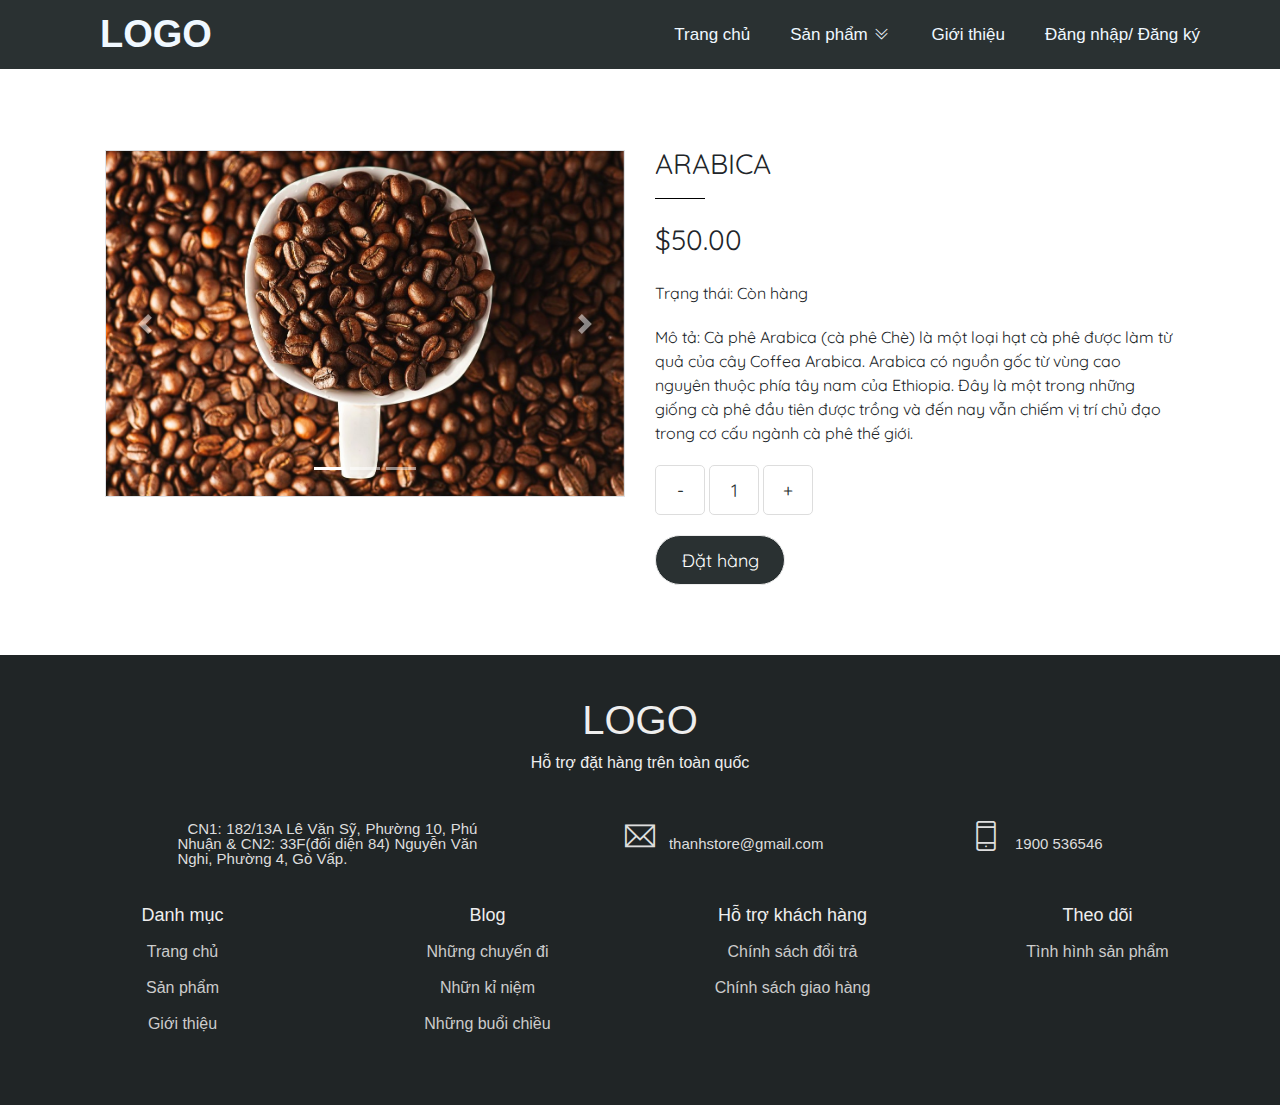
==== Items/arabica.html @ a761c475 "upload source code" ====
<!DOCTYPE html>
<html lang="en">
<head>
    <meta charset="UTF-8">
    <meta http-equiv="X-UA-Compatible" content="IE=edge">
    <meta name="viewport" content="width=device-width, initial-scale=1.0">
    <title>Document</title>
    <!-- Icon -->
    <link rel="stylesheet" href="../themify-icons/themify-icons.css">
    <link rel="stylesheet" href="https://unicons.iconscout.com/release/v4.0.0/css/line.css">
    <!-- Boostrap -->
    <link rel="stylesheet" href="https://stackpath.bootstrapcdn.com/bootstrap/4.1.1/css/bootstrap.min.css">
    <!-- Link css -->
    <link rel="stylesheet" href="../style_index.css">
    <link rel="stylesheet" href="./arcabica.css">

    <!-- Font -->
    <link rel="preconnect" href="https://fonts.googleapis.com">
    <link rel="preconnect" href="https://fonts.gstatic.com" crossorigin>
    <link href="https://fonts.googleapis.com/css2?family=Quicksand&display=swap" rel="stylesheet">

</head>
<body>
    <div id="header">
        <div class="inner-header">
            <div class="logo">
                LOGO
            </div>
            <div class="main-menu">
                <ul>
                    <li><a class="main-a" href="../index.html">Trang chủ</a></li>
                    <li>
                        <a class="main-a" href="../sanpham.html">
                            Sản phẩm
                            <i class="ti-icon ti-angle-double-down"></i>
                        </a>
                        <ul class="sub-menu">
                            <li>    
                                <ul class="subsub-menu">
                                    <li><a href="">Hạt cà phê</a></li>
                                    <li><a href="">Arabica</a></li>
                                    <li><a href="">Robusta</a></li>
                                    <li><a href="">Moka</a></li>
                                </ul>
                            </li>
                            <li>    
                                <ul class="subsub-menu">
                                    <li><a href="">Cà phê</a></li>
                                    <li><a href="">Espresso</a></li>
                                    <li><a href="">Cappuccino</a></li>
                                    <li><a href="">Macchiato</a></li>
                                </ul>
                            </li>
                            <li>    
                                <ul class="subsub-menu">
                                    <li><a href="">Trà</a></li>
                                    <li><a href="">Trà hoa hồng</a></li>
                                    <li><a href="">Trà phổ nhĩ</a></li>
                                    <li><a href="">Trà bá tước</a></li>
                                </ul>
                            </li>
                            <li><a href="">Gói</a></li>
                        </ul>
                    </li>
                    <li><a class="main-a" href="">Giới thiệu</a></li>
                    <li><a class="main-a" href="">Đăng nhập/ Đăng ký</a></li>
                </ul>
            </div>
        </div>
    </div>
    
    <div id="just-item">
        <div class="col col-50 photo-item">
            <div id="myCarousel" class="carousel slide border" data-ride="carousel">
                
                <ol class="carousel-indicators">
                   <li data-target="#myCarousel" data-slide-to="0" class="active"></li>
                   <li data-target="#myCarousel" data-slide-to="1"></li>
                   <li data-target="#myCarousel" data-slide-to="2"></li>
                </ol>
                <div class="carousel-inner">
                    <div class="carousel-item">
                       <img class="d-block w-100" src="../img-sp/arabica-3.jpg" alt="Lion">
                    </div>
                   <div class="carousel-item active">
                      <img class="d-block w-100" src="../img-sp/arabica-1.jpg" alt="Leopard">
                   </div>
                   <div class="carousel-item">
                      <img class="d-block w-100" src="../img-sp/arabica-2.jpg" alt="Cat">
                   </div>
                </div>

                <a class="carousel-control-prev" href="#myCarousel" role="button" data-slide="prev">
                  <span class="carousel-control-prev-icon" aria-hidden="true"></span>
                  <span class="sr-only">Previous</span>
                </a>
                <a class="carousel-control-next" href="#myCarousel" role="button" data-slide="next">
                  <span class="carousel-control-next-icon" aria-hidden="true"></span>
                  <span class="sr-only">Next</span>
                </a>
            </div>
        </div>
        <div class="col col-50 content-item">
            <div class="name-item">ARABICA</div>
            <div class="price-item">$50.00</div>
            <div class="status">Trạng thái: Còn hàng</div>
            <div class="description">Mô tả: Cà phê Arabica (cà phê Chè) là một loại hạt cà phê được làm từ quả của cây Coffea Arabica. Arabica có nguồn gốc từ vùng cao nguyên thuộc phía tây nam của Ethiopia. Đây là một trong những giống cà phê đầu tiên được trồng và đến nay vẫn chiếm vị trí chủ đạo trong cơ cấu ngành cà phê thế giới.</div>
            <div class="choose-item">
                <div class="quantily-item">
                    <input type="button" value="-" class="quantily">
                    <input type="text" value="1" class="num">
                    <input type="button" value="+" class="quantily">
                </div>
                <input type="button" value="Đặt hàng" class="order">
            </div>
        </div>
        <div class="clear"></div>
    </div>


    <div id="footer">
        <div class="logo2">LOGO</div>
        <div class="note-1">Hỗ trợ đặt hàng trên toàn quốc</div>
        <div class="informations">
            <div class="infor">
                <i class="ti-icon-infor uil uil-house-user"></i>
                CN1: 182/13A Lê Văn Sỹ, Phường 10, Phú Nhuận & CN2: 33F(đối diện 84) Nguyễn Văn Nghi, Phường 4, Gò Vấp.
            </div>
            <div class="infor">
                <i class="ti-icon-infor ti-email"></i>
                thanhstore@gmail.com
            </div>
            <div class="infor">
                <i class="ti-icon-infor ti-mobile"></i>
                1900 536546
            </div>
        </div>
        <div class="footer-menu">
            <div class="row-footer">
                <div class="col col-25 name-footer-menu">Danh mục</div>
                <div class="col col-25 name-footer-menu">Blog</div>
                <div class="col col-25 name-footer-menu">Hỗ trợ khách hàng</div>
                <div class="col col-25 name-footer-menu">Theo dõi</div>
            </div>
            <div class="row-footer">
                <div class="col col-25 thingof">
                    <p>Trang chủ</p>
                    <p>Sản phẩm</p>
                    <p>Giới thiệu</p>
                </div>
                <div class="col col-25 thingof">
                    <p>Những chuyến đi</p>
                    <p>Nhữn kỉ niệm</p>
                    <p>Những buổi chiều</p>
                </div>
                <div class="col col-25 thingof">
                    <p>Chính sách đổi trả</p>
                    <p>Chính sách giao hàng</p>
                </div>
                <div class="col col-25 thingof">
                    <p>Tình hình sản phẩm</p>
                </div>
            </div>
        </div>
    </div>

    <script src="https://code.jquery.com/jquery-3.3.1.slim.min.js"></script>
    <script src="https://cdnjs.cloudflare.com/ajax/libs/popper.js/1.14.3/umd/popper.min.js"></script>
    <script src="https://stackpath.bootstrapcdn.com/bootstrap/4.1.1/js/bootstrap.min.js"></script>

    <script src="./item.js"></script>
</body>
</html>
---- themify-icons/themify-icons.css ----
@font-face {
	font-family: 'themify';
	src:url('fonts/themify.eot?-fvbane');
	src:url('fonts/themify.eot?#iefix-fvbane') format('embedded-opentype'),
		url('fonts/themify.woff?-fvbane') format('woff'),
		url('fonts/themify.ttf?-fvbane') format('truetype'),
		url('fonts/themify.svg?-fvbane#themify') format('svg');
	font-weight: normal;
	font-style: normal;
}

[class^="ti-"], [class*=" ti-"] {
	font-family: 'themify';
	speak: none;
	font-style: normal;
	font-weight: normal;
	font-variant: normal;
	text-transform: none;
	line-height: 1;

	/* Better Font Rendering =========== */
	-webkit-font-smoothing: antialiased;
	-moz-osx-font-smoothing: grayscale;
}

.ti-wand:before {
	content: "\e600";
}
.ti-volume:before {
	content: "\e601";
}
.ti-user:before {
	content: "\e602";
}
.ti-unlock:before {
	content: "\e603";
}
.ti-unlink:before {
	content: "\e604";
}
.ti-trash:before {
	content: "\e605";
}
.ti-thought:before {
	content: "\e606";
}
.ti-target:before {
	content: "\e607";
}
.ti-tag:before {
	content: "\e608";
}
.ti-tablet:before {
	content: "\e609";
}
.ti-star:before {
	content: "\e60a";
}
.ti-spray:before {
	content: "\e60b";
}
.ti-signal:before {
	content: "\e60c";
}
.ti-shopping-cart:before {
	content: "\e60d";
}
.ti-shopping-cart-full:before {
	content: "\e60e";
}
.ti-settings:before {
	content: "\e60f";
}
.ti-search:before {
	content: "\e610";
}
.ti-zoom-in:before {
	content: "\e611";
}
.ti-zoom-out:before {
	content: "\e612";
}
.ti-cut:before {
	content: "\e613";
}
.ti-ruler:before {
	content: "\e614";
}
.ti-ruler-pencil:before {
	content: "\e615";
}
.ti-ruler-alt:before {
	content: "\e616";
}
.ti-bookmark:before {
	content: "\e617";
}
.ti-bookmark-alt:before {
	content: "\e618";
}
.ti-reload:before {
	content: "\e619";
}
.ti-plus:before {
	content: "\e61a";
}
.ti-pin:before {
	content: "\e61b";
}
.ti-pencil:before {
	content: "\e61c";
}
.ti-pencil-alt:before {
	content: "\e61d";
}
.ti-paint-roller:before {
	content: "\e61e";
}
.ti-paint-bucket:before {
	content: "\e61f";
}
.ti-na:before {
	content: "\e620";
}
.ti-mobile:before {
	content: "\e621";
}
.ti-minus:before {
	content: "\e622";
}
.ti-medall:before {
	content: "\e623";
}
.ti-medall-alt:before {
	content: "\e624";
}
.ti-marker:before {
	content: "\e625";
}
.ti-marker-alt:before {
	content: "\e626";
}
.ti-arrow-up:before {
	content: "\e627";
}
.ti-arrow-right:before {
	content: "\e628";
}
.ti-arrow-left:before {
	content: "\e629";
}
.ti-arrow-down:before {
	content: "\e62a";
}
.ti-lock:before {
	content: "\e62b";
}
.ti-location-arrow:before {
	content: "\e62c";
}
.ti-link:before {
	content: "\e62d";
}
.ti-layout:before {
	content: "\e62e";
}
.ti-layers:before {
	content: "\e62f";
}
.ti-layers-alt:before {
	content: "\e630";
}
.ti-key:before {
	content: "\e631";
}
.ti-import:before {
	content: "\e632";
}
.ti-image:before {
	content: "\e633";
}
.ti-heart:before {
	content: "\e634";
}
.ti-heart-broken:before {
	content: "\e635";
}
.ti-hand-stop:before {
	content: "\e636";
}
.ti-hand-open:before {
	content: "\e637";
}
.ti-hand-drag:before {
	content: "\e638";
}
.ti-folder:before {
	content: "\e639";
}
.ti-flag:before {
	content: "\e63a";
}
.ti-flag-alt:before {
	content: "\e63b";
}
.ti-flag-alt-2:before {
	content: "\e63c";
}
.ti-eye:before {
	content: "\e63d";
}
.ti-export:before {
	content: "\e63e";
}
.ti-exchange-vertical:before {
	content: "\e63f";
}
.ti-desktop:before {
	content: "\e640";
}
.ti-cup:before {
	content: "\e641";
}
.ti-crown:before {
	content: "\e642";
}
.ti-comments:before {
	content: "\e643";
}
.ti-comment:before {
	content: "\e644";
}
.ti-comment-alt:before {
	content: "\e645";
}
.ti-close:before {
	content: "\e646";
}
.ti-clip:before {
	content: "\e647";
}
.ti-angle-up:before {
	content: "\e648";
}
.ti-angle-right:before {
	content: "\e649";
}
.ti-angle-left:before {
	content: "\e64a";
}
.ti-angle-down:before {
	content: "\e64b";
}
.ti-check:before {
	content: "\e64c";
}
.ti-check-box:before {
	content: "\e64d";
}
.ti-camera:before {
	content: "\e64e";
}
.ti-announcement:before {
	content: "\e64f";
}
.ti-brush:before {
	content: "\e650";
}
.ti-briefcase:before {
	content: "\e651";
}
.ti-bolt:before {
	content: "\e652";
}
.ti-bolt-alt:before {
	content: "\e653";
}
.ti-blackboard:before {
	content: "\e654";
}
.ti-bag:before {
	content: "\e655";
}
.ti-move:before {
	content: "\e656";
}
.ti-arrows-vertical:before {
	content: "\e657";
}
.ti-arrows-horizontal:before {
	content: "\e658";
}
.ti-fullscreen:before {
	content: "\e659";
}
.ti-arrow-top-right:before {
	content: "\e65a";
}
.ti-arrow-top-left:before {
	content: "\e65b";
}
.ti-arrow-circle-up:before {
	content: "\e65c";
}
.ti-arrow-circle-right:before {
	content: "\e65d";
}
.ti-arrow-circle-left:before {
	content: "\e65e";
}
.ti-arrow-circle-down:before {
	content: "\e65f";
}
.ti-angle-double-up:before {
	content: "\e660";
}
.ti-angle-double-right:before {
	content: "\e661";
}
.ti-angle-double-left:before {
	content: "\e662";
}
.ti-angle-double-down:before {
	content: "\e663";
}
.ti-zip:before {
	content: "\e664";
}
.ti-world:before {
	content: "\e665";
}
.ti-wheelchair:before {
	content: "\e666";
}
.ti-view-list:before {
	content: "\e667";
}
.ti-view-list-alt:before {
	content: "\e668";
}
.ti-view-grid:before {
	content: "\e669";
}
.ti-uppercase:before {
	content: "\e66a";
}
.ti-upload:before {
	content: "\e66b";
}
.ti-underline:before {
	content: "\e66c";
}
.ti-truck:before {
	content: "\e66d";
}
.ti-timer:before {
	content: "\e66e";
}
.ti-ticket:before {
	content: "\e66f";
}
.ti-thumb-up:before {
	content: "\e670";
}
.ti-thumb-down:before {
	content: "\e671";
}
.ti-text:before {
	content: "\e672";
}
.ti-stats-up:before {
	content: "\e673";
}
.ti-stats-down:before {
	content: "\e674";
}
.ti-split-v:before {
	content: "\e675";
}
.ti-split-h:before {
	content: "\e676";
}
.ti-smallcap:before {
	content: "\e677";
}
.ti-shine:before {
	content: "\e678";
}
.ti-shift-right:before {
	content: "\e679";
}
.ti-shift-left:before {
	content: "\e67a";
}
.ti-shield:before {
	content: "\e67b";
}
.ti-notepad:before {
	content: "\e67c";
}
.ti-server:before {
	content: "\e67d";
}
.ti-quote-right:before {
	content: "\e67e";
}
.ti-quote-left:before {
	content: "\e67f";
}
.ti-pulse:before {
	content: "\e680";
}
.ti-printer:before {
	content: "\e681";
}
.ti-power-off:before {
	content: "\e682";
}
.ti-plug:before {
	content: "\e683";
}
.ti-pie-chart:before {
	content: "\e684";
}
.ti-paragraph:before {
	content: "\e685";
}
.ti-panel:before {
	content: "\e686";
}
.ti-package:before {
	content: "\e687";
}
.ti-music:before {
	content: "\e688";
}
.ti-music-alt:before {
	content: "\e689";
}
.ti-mouse:before {
	content: "\e68a";
}
.ti-mouse-alt:before {
	content: "\e68b";
}
.ti-money:before {
	content: "\e68c";
}
.ti-microphone:before {
	content: "\e68d";
}
.ti-menu:before {
	content: "\e68e";
}
.ti-menu-alt:before {
	content: "\e68f";
}
.ti-map:before {
	content: "\e690";
}
.ti-map-alt:before {
	content: "\e691";
}
.ti-loop:before {
	content: "\e692";
}
.ti-location-pin:before {
	content: "\e693";
}
.ti-list:before {
	content: "\e694";
}
.ti-light-bulb:before {
	content: "\e695";
}
.ti-Italic:before {
	content: "\e696";
}
.ti-info:before {
	content: "\e697";
}
.ti-infinite:before {
	content: "\e698";
}
.ti-id-badge:before {
	content: "\e699";
}
.ti-hummer:before {
	content: "\e69a";
}
.ti-home:before {
	content: "\e69b";
}
.ti-help:before {
	content: "\e69c";
}
.ti-headphone:before {
	content: "\e69d";
}
.ti-harddrives:before {
	content: "\e69e";
}
.ti-harddrive:before {
	content: "\e69f";
}
.ti-gift:before {
	content: "\e6a0";
}
.ti-game:before {
	content: "\e6a1";
}
.ti-filter:before {
	content: "\e6a2";
}
.ti-files:before {
	content: "\e6a3";
}
.ti-file:before {
	content: "\e6a4";
}
.ti-eraser:before {
	content: "\e6a5";
}
.ti-envelope:before {
	content: "\e6a6";
}
.ti-download:before {
	content: "\e6a7";
}
.ti-direction:before {
	content: "\e6a8";
}
.ti-direction-alt:before {
	content: "\e6a9";
}
.ti-dashboard:before {
	content: "\e6aa";
}
.ti-control-stop:before {
	content: "\e6ab";
}
.ti-control-shuffle:before {
	content: "\e6ac";
}
.ti-control-play:before {
	content: "\e6ad";
}
.ti-control-pause:before {
	content: "\e6ae";
}
.ti-control-forward:before {
	content: "\e6af";
}
.ti-control-backward:before {
	content: "\e6b0";
}
.ti-cloud:before {
	content: "\e6b1";
}
.ti-cloud-up:before {
	content: "\e6b2";
}
.ti-cloud-down:before {
	content: "\e6b3";
}
.ti-clipboard:before {
	content: "\e6b4";
}
.ti-car:before {
	content: "\e6b5";
}
.ti-calendar:before {
	content: "\e6b6";
}
.ti-book:before {
	content: "\e6b7";
}
.ti-bell:before {
	content: "\e6b8";
}
.ti-basketball:before {
	content: "\e6b9";
}
.ti-bar-chart:before {
	content: "\e6ba";
}
.ti-bar-chart-alt:before {
	content: "\e6bb";
}
.ti-back-right:before {
	content: "\e6bc";
}
.ti-back-left:before {
	content: "\e6bd";
}
.ti-arrows-corner:before {
	content: "\e6be";
}
.ti-archive:before {
	content: "\e6bf";
}
.ti-anchor:before {
	content: "\e6c0";
}
.ti-align-right:before {
	content: "\e6c1";
}
.ti-align-left:before {
	content: "\e6c2";
}
.ti-align-justify:before {
	content: "\e6c3";
}
.ti-align-center:before {
	content: "\e6c4";
}
.ti-alert:before {
	content: "\e6c5";
}
.ti-alarm-clock:before {
	content: "\e6c6";
}
.ti-agenda:before {
	content: "\e6c7";
}
.ti-write:before {
	content: "\e6c8";
}
.ti-window:before {
	content: "\e6c9";
}
.ti-widgetized:before {
	content: "\e6ca";
}
.ti-widget:before {
	content: "\e6cb";
}
.ti-widget-alt:before {
	content: "\e6cc";
}
.ti-wallet:before {
	content: "\e6cd";
}
.ti-video-clapper:before {
	content: "\e6ce";
}
.ti-video-camera:before {
	content: "\e6cf";
}
.ti-vector:before {
	content: "\e6d0";
}
.ti-themify-logo:before {
	content: "\e6d1";
}
.ti-themify-favicon:before {
	content: "\e6d2";
}
.ti-themify-favicon-alt:before {
	content: "\e6d3";
}
.ti-support:before {
	content: "\e6d4";
}
.ti-stamp:before {
	content: "\e6d5";
}
.ti-split-v-alt:before {
	content: "\e6d6";
}
.ti-slice:before {
	content: "\e6d7";
}
.ti-shortcode:before {
	content: "\e6d8";
}
.ti-shift-right-alt:before {
	content: "\e6d9";
}
.ti-shift-left-alt:before {
	content: "\e6da";
}
.ti-ruler-alt-2:before {
	content: "\e6db";
}
.ti-receipt:before {
	content: "\e6dc";
}
.ti-pin2:before {
	content: "\e6dd";
}
.ti-pin-alt:before {
	content: "\e6de";
}
.ti-pencil-alt2:before {
	content: "\e6df";
}
.ti-palette:before {
	content: "\e6e0";
}
.ti-more:before {
	content: "\e6e1";
}
.ti-more-alt:before {
	content: "\e6e2";
}
.ti-microphone-alt:before {
	content: "\e6e3";
}
.ti-magnet:before {
	content: "\e6e4";
}
.ti-line-double:before {
	content: "\e6e5";
}
.ti-line-dotted:before {
	content: "\e6e6";
}
.ti-line-dashed:before {
	content: "\e6e7";
}
.ti-layout-width-full:before {
	content: "\e6e8";
}
.ti-layout-width-default:before {
	content: "\e6e9";
}
.ti-layout-width-default-alt:before {
	content: "\e6ea";
}
.ti-layout-tab:before {
	content: "\e6eb";
}
.ti-layout-tab-window:before {
	content: "\e6ec";
}
.ti-layout-tab-v:before {
	content: "\e6ed";
}
.ti-layout-tab-min:before {
	content: "\e6ee";
}
.ti-layout-slider:before {
	content: "\e6ef";
}
.ti-layout-slider-alt:before {
	content: "\e6f0";
}
.ti-layout-sidebar-right:before {
	content: "\e6f1";
}
.ti-layout-sidebar-none:before {
	content: "\e6f2";
}
.ti-layout-sidebar-left:before {
	content: "\e6f3";
}
.ti-layout-placeholder:before {
	content: "\e6f4";
}
.ti-layout-menu:before {
	content: "\e6f5";
}
.ti-layout-menu-v:before {
	content: "\e6f6";
}
.ti-layout-menu-separated:before {
	content: "\e6f7";
}
.ti-layout-menu-full:before {
	content: "\e6f8";
}
.ti-layout-media-right-alt:before {
	content: "\e6f9";
}
.ti-layout-media-right:before {
	content: "\e6fa";
}
.ti-layout-media-overlay:before {
	content: "\e6fb";
}
.ti-layout-media-overlay-alt:before {
	content: "\e6fc";
}
.ti-layout-media-overlay-alt-2:before {
	content: "\e6fd";
}
.ti-layout-media-left-alt:before {
	content: "\e6fe";
}
.ti-layout-media-left:before {
	content: "\e6ff";
}
.ti-layout-media-center-alt:before {
	content: "\e700";
}
.ti-layout-media-center:before {
	content: "\e701";
}
.ti-layout-list-thumb:before {
	content: "\e702";
}
.ti-layout-list-thumb-alt:before {
	content: "\e703";
}
.ti-layout-list-post:before {
	content: "\e704";
}
.ti-layout-list-large-image:before {
	content: "\e705";
}
.ti-layout-line-solid:before {
	content: "\e706";
}
.ti-layout-grid4:before {
	content: "\e707";
}
.ti-layout-grid3:before {
	content: "\e708";
}
.ti-layout-grid2:before {
	content: "\e709";
}
.ti-layout-grid2-thumb:before {
	content: "\e70a";
}
.ti-layout-cta-right:before {
	content: "\e70b";
}
.ti-layout-cta-left:before {
	content: "\e70c";
}
.ti-layout-cta-center:before {
	content: "\e70d";
}
.ti-layout-cta-btn-right:before {
	content: "\e70e";
}
.ti-layout-cta-btn-left:before {
	content: "\e70f";
}
.ti-layout-column4:before {
	content: "\e710";
}
.ti-layout-column3:before {
	content: "\e711";
}
.ti-layout-column2:before {
	content: "\e712";
}
.ti-layout-accordion-separated:before {
	content: "\e713";
}
.ti-layout-accordion-merged:before {
	content: "\e714";
}
.ti-layout-accordion-list:before {
	content: "\e715";
}
.ti-ink-pen:before {
	content: "\e716";
}
.ti-info-alt:before {
	content: "\e717";
}
.ti-help-alt:before {
	content: "\e718";
}
.ti-headphone-alt:before {
	content: "\e719";
}
.ti-hand-point-up:before {
	content: "\e71a";
}
.ti-hand-point-right:before {
	content: "\e71b";
}
.ti-hand-point-left:before {
	content: "\e71c";
}
.ti-hand-point-down:before {
	content: "\e71d";
}
.ti-gallery:before {
	content: "\e71e";
}
.ti-face-smile:before {
	content: "\e71f";
}
.ti-face-sad:before {
	content: "\e720";
}
.ti-credit-card:before {
	content: "\e721";
}
.ti-control-skip-forward:before {
	content: "\e722";
}
.ti-control-skip-backward:before {
	content: "\e723";
}
.ti-control-record:before {
	content: "\e724";
}
.ti-control-eject:before {
	content: "\e725";
}
.ti-comments-smiley:before {
	content: "\e726";
}
.ti-brush-alt:before {
	content: "\e727";
}
.ti-youtube:before {
	content: "\e728";
}
.ti-vimeo:before {
	content: "\e729";
}
.ti-twitter:before {
	content: "\e72a";
}
.ti-time:before {
	content: "\e72b";
}
.ti-tumblr:before {
	content: "\e72c";
}
.ti-skype:before {
	content: "\e72d";
}
.ti-share:before {
	content: "\e72e";
}
.ti-share-alt:before {
	content: "\e72f";
}
.ti-rocket:before {
	content: "\e730";
}
.ti-pinterest:before {
	content: "\e731";
}
.ti-new-window:before {
	content: "\e732";
}
.ti-microsoft:before {
	content: "\e733";
}
.ti-list-ol:before {
	content: "\e734";
}
.ti-linkedin:before {
	content: "\e735";
}
.ti-layout-sidebar-2:before {
	content: "\e736";
}
.ti-layout-grid4-alt:before {
	content: "\e737";
}
.ti-layout-grid3-alt:before {
	content: "\e738";
}
.ti-layout-grid2-alt:before {
	content: "\e739";
}
.ti-layout-column4-alt:before {
	content: "\e73a";
}
.ti-layout-column3-alt:before {
	content: "\e73b";
}
.ti-layout-column2-alt:before {
	content: "\e73c";
}
.ti-instagram:before {
	content: "\e73d";
}
.ti-google:before {
	content: "\e73e";
}
.ti-github:before {
	content: "\e73f";
}
.ti-flickr:before {
	content: "\e740";
}
.ti-facebook:before {
	content: "\e741";
}
.ti-dropbox:before {
	content: "\e742";
}
.ti-dribbble:before {
	content: "\e743";
}
.ti-apple:before {
	content: "\e744";
}
.ti-android:before {
	content: "\e745";
}
.ti-save:before {
	content: "\e746";
}
.ti-save-alt:before {
	content: "\e747";
}
.ti-yahoo:before {
	content: "\e748";
}
.ti-wordpress:before {
	content: "\e749";
}
.ti-vimeo-alt:before {
	content: "\e74a";
}
.ti-twitter-alt:before {
	content: "\e74b";
}
.ti-tumblr-alt:before {
	content: "\e74c";
}
.ti-trello:before {
	content: "\e74d";
}
.ti-stack-overflow:before {
	content: "\e74e";
}
.ti-soundcloud:before {
	content: "\e74f";
}
.ti-sharethis:before {
	content: "\e750";
}
.ti-sharethis-alt:before {
	content: "\e751";
}
.ti-reddit:before {
	content: "\e752";
}
.ti-pinterest-alt:before {
	content: "\e753";
}
.ti-microsoft-alt:before {
	content: "\e754";
}
.ti-linux:before {
	content: "\e755";
}
.ti-jsfiddle:before {
	content: "\e756";
}
.ti-joomla:before {
	content: "\e757";
}
.ti-html5:before {
	content: "\e758";
}
.ti-flickr-alt:before {
	content: "\e759";
}
.ti-email:before {
	content: "\e75a";
}
.ti-drupal:before {
	content: "\e75b";
}
.ti-dropbox-alt:before {
	content: "\e75c";
}
.ti-css3:before {
	content: "\e75d";
}
.ti-rss:before {
	content: "\e75e";
}
.ti-rss-alt:before {
	content: "\e75f";
}
---- style_index.css ----
* {
    margin: 0;
    padding: 0;
    box-sizing: border-box;
}

a {
    text-decoration: none;
}

ul {
    list-style: none;
}

body {
    font-family: Helvetica, Arial, sans-serif;
}

.col {
    float: left;
}

.col-25 {
    width: 25%;
}

/* Header */
#header {
    height: 70px;
    background-color: #2A3132;
    position: fixed;
    top: 0;
    left: 0;
    right: 0;
    z-index: 100;
}

.inner-header {
    height: 70px;
    width: 100%;
    display: flex;
    justify-content: space-between;
    align-items: center;
    border-bottom: 1px solid #fff;
    padding: 0 60px;
}

.logo{
    display: block;
    font-size: 38px;
    color: aliceblue;
    padding: 0 40px;
    font-weight: 700;
}

.main-menu ul {
    display: flex;
    justify-content: space-around;
    align-items: center;
}

.main-menu > ul > li {
    padding: 25px 20px;
    /* transition: 1s; */
}

.main-menu ul li a {
    font-size: 17px;
    color: aliceblue;
}

.ti-icon {
    padding: 2px;
    font-size: 15px;
}

/* Header-hover */
.main-menu li:hover {
    border-radius: 10px;
}

.main-menu li:hover a {
    color: #FA4647;
}

.main-menu li:hover .subnav {
    display: block;
}

/* Sub-menu */
.sub-menu {
    display: none !important;
    width: 100%;
    background-color: #202526;
    position: absolute;
    top: 100%;
    left: 0;
    color: aliceblue;
    box-shadow: 0 0 10px rgba(0, 0, 0, 0.5);
    transition-delay: 0.5;
}
.main-menu li:hover .sub-menu a{
    color: aliceblue !important;
}

.main-menu li:hover .sub-menu {
    display: flex !important; 
}

.main-menu li:hover .subsub-menu {
    display: block !important;
    padding: 10px;
}

.main-menu li:hover .subsub-menu li {
    padding: 10px !important;
}

.main-menu li:hover .subsub-menu li:hover a{
    color: #FA4647 !important;
}

/* Banner */
#banner {
    background-image: url(./img/banner2.jpg);
    width: 100%;
    height: 100vh;
    background-size: contain;   
    background-position: center; 
}

/* Introduce */
#introduce {
    text-align: center;
    background-color: #eee;
    padding: 60px;
}

.sub-introduce {
    width: 1000px;
    max-width: 100%;
    margin-left: auto;
    margin-right: auto;
    line-height: 1.5;
}

.name-store {
    padding: 20px 0 20px 0;
    font-size: 40px;
}

.sub-name-store {
    padding: 10px 0 20px 0;
    font-size: 25px;
}

.content-introduce {
    padding: 10px;
    text-align: justify;
}

.content-introduce p {
    font-size: 17px ;
}

/* Footer */
#footer {
    text-align: center;
    background-color: #202526;
    color: #eee;
    padding: 30px;
    height: 450px;
}
.logo2 {
    font-size: 40px;
    padding: 15px;
}
.note-1 {
    padding-bottom: 25px;
    margin-bottom: 10px;
}

.number-phone {
    font-size: 20px;
    color: #fff;
}

#footer .informations{
    display: flex;
    justify-content: space-evenly;
    align-items: center;
    text-align: justify;
    padding-bottom: 40px;
    flex-wrap: wrap;
}

#footer .informations .infor {
    max-width: 300px;
    font-size: 15px;
    color: #ddd;
}

#footer .ti-icon-infor {
    padding-right: 10px;
    font-size: 30px;
    align-items: center;
}

.row-footer {
    /* display: flex;
    justify-content: space-evenly;
    align-items: center;
    text-align: left; */
}

.name-footer-menu {
    font-size: 18px;
}

#footer .thingof {
    padding-top: 20px;
}

#footer .thingof p {
    padding-bottom: 20px;
    color: #ccc;
}

/* Menu */
.menu-icon {
    color: aliceblue;
    font-size: 38px;
    padding: 0 10px;
}

.menu-icon:hover {
    background-color: rgba(255, 255, 255, 0.1);
}

.open-menu {
    display: block !important;
    /* transition: .1s; */
}

/* PC */
@media (min-width: 1024px) {
    .menu-icon {
        display: none;
    }
}

/* Tablet */
@media (min-width: 740px) and (max-width: 1023px) {
    .menu-icon {
        display: block;
    }

    .main-menu {
        display: none;
    }

    .main-menu ul{
        display: block;
        position: absolute;
        top: 100%;
        left: 0;
        background-color: #202526;
        width: 100%;
        padding: 10px 0;
    }

    .main-menu ul li {
        padding: 15px 40px;
    }

    .main-menu li:hover .sub-menu,
    .main-menu li:hover .subsub-menu
    {
        display: none !important;
    }

    .inner-header {
        padding: 0 20px;
    }

    .main-menu li:hover {
        background-color: rgba(255, 255, 255, 0.1);
        border-radius: 0px;
    }
}

/* Phone */
@media (max-width: 739px) {

}
---- Items/arcabica.css ----
* {
    padding: 0;
    margin: 0;
    box-sizing: border-box;
}

a {
    text-decoration: none !important;
}

ul {
    list-style: none !important;
}

.inner-header ul {
    margin-bottom: 0;
}

.col {
    float: left;
}

.col-50 {
    width: 50%;
}

.col-60 {
    width: 60%;
}

.col-40 {
    width: 40%;
}

.clear {
    clear: both;
}

/* #just-item {
    display: flex;
    justify-content: space-around;
    align-items: center;
    padding-top: 150px;
} */

#just-item {
    width: 1100px;
    margin-left: auto;
    margin-right: auto;
    padding-top: 150px;
    display: block;
    padding-bottom: 70px;
}

.photo-item {
    
}

#just-item .content-item {
    font-family: 'Quicksand', sans-serif;
}

#just-item .name-item {
    font-size: 28px;
    line-height: 1;
}

#just-item .name-item::after {
    content: '';
    display: block;
    width: 50px;
    height: 1px;
    background: #000000;
    margin: 20px 0;
}

#just-item .price-item {
    font-size: 28px;
    padding-bottom: 20px;
}

#just-item .description {
    padding: 20px 0;
}

.choose-item .quantily-item {
    
}

.choose-item .quantily {
    cursor: pointer;
    height: 50px;
    text-align: center;
    width: 50px;
    border: 1px solid #ddd;
    border-radius: 5px;
    background: #fff;
    color: #2A3132;
    font-size: 18px;
}

.choose-item .num {
    height: 50px;
    text-align: center;
    width: 50px;
    border: 1px solid #ddd;
    border-radius: 5px;
    background: #fff;
    color: #2A3132;
    font-size: 18px;
}

.choose-item .order {
    margin-top: 20px;
    height: 50px;
    text-align: center;
    width: 130px;
    border: 1px solid #eee;
    border-radius: 30px;
    background: #2A3132;
    color: #fff;
    font-size: 18px;
}

.choose-item .order:hover {
    
}

/* Footer */

#footer {
    line-height: 1;
}

#footer .thingof p{
    margin-bottom: 0px !important;
}
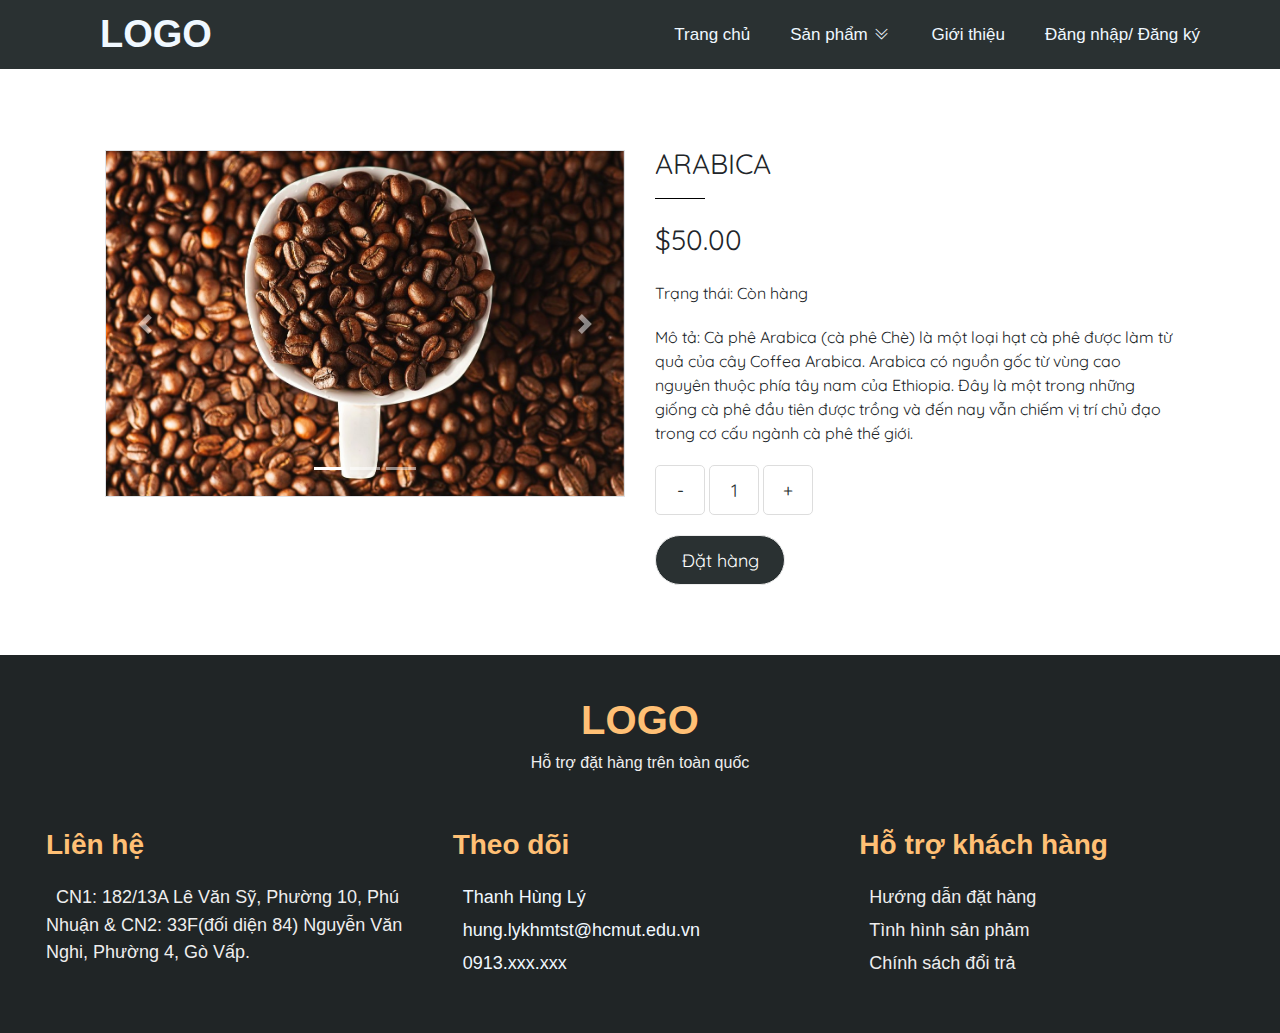
==== commit 33ce1c46: "Update" ====
--- a/Items/arabica.html
+++ b/Items/arabica.html
@@ -23,9 +23,9 @@
 <body>
     <div id="header">
         <div class="inner-header">
-            <div class="logo">
+            <a href="#" class="logo">
                 LOGO
-            </div>
+            </a>
             <div class="main-menu">
                 <ul>
                     <li><a class="main-a" href="../index.html">Trang chủ</a></li>
@@ -66,6 +66,7 @@
                     <li><a class="main-a" href="">Đăng nhập/ Đăng ký</a></li>
                 </ul>
             </div>
+            <i class="menu-icon uil uil-bars"></i>
         </div>
     </div>
     
@@ -119,49 +120,63 @@
 
 
     <div id="footer">
-        <div class="logo2">LOGO</div>
+        <div class="logo-footer">LOGO</div>
         <div class="note-1">Hỗ trợ đặt hàng trên toàn quốc</div>
-        <div class="informations">
-            <div class="infor">
-                <i class="ti-icon-infor uil uil-house-user"></i>
-                CN1: 182/13A Lê Văn Sỹ, Phường 10, Phú Nhuận & CN2: 33F(đối diện 84) Nguyễn Văn Nghi, Phường 4, Gò Vấp.
+        <div class="footer-informations">
+            <div class="mobile-col col col-third footer-infor">
+                <div class="first-infor">Liên hệ</div>
+                <div class="mem-infor">
+                    <i class="uil uil-house-user"></i>
+                    CN1: 182/13A Lê Văn Sỹ, Phường 10, Phú Nhuận & CN2: 33F(đối diện 84) Nguyễn Văn Nghi, Phường 4, Gò Vấp.
+                </div>
+                <!-- <div class="mem-infor">
+                    
+                </div>
+                <div class="mem-infor">
+
+                </div> -->
             </div>
-            <div class="infor">
-                <i class="ti-icon-infor ti-email"></i>
-                thanhstore@gmail.com
-            </div>
-            <div class="infor">
-                <i class="ti-icon-infor ti-mobile"></i>
-                1900 536546
-            </div>
-        </div>
-        <div class="footer-menu">
-            <div class="row-footer">
-                <div class="col col-25 name-footer-menu">Danh mục</div>
-                <div class="col col-25 name-footer-menu">Blog</div>
-                <div class="col col-25 name-footer-menu">Hỗ trợ khách hàng</div>
-                <div class="col col-25 name-footer-menu">Theo dõi</div>
-            </div>
-            <div class="row-footer">
-                <div class="col col-25 thingof">
-                    <p>Trang chủ</p>
-                    <p>Sản phẩm</p>
-                    <p>Giới thiệu</p>
+            <div class="mobile-col col col-third footer-infor">
+                <div class="first-infor">Theo dõi</div>
+                <div class="mem-infor">
+                    <a href="https://www.facebook.com/thanhhung.ly.100/">
+                        <i class="uil uil-facebook"></i>
+                        Thanh Hùng Lý
+                    </a>
                 </div>
-                <div class="col col-25 thingof">
-                    <p>Những chuyến đi</p>
-                    <p>Nhữn kỉ niệm</p>
-                    <p>Những buổi chiều</p>
+                <div class="mem-infor">
+                    <a href="mailto:hung.lykhmtst@hcmut.edu.vn">
+                        <i class="uil uil-envelopes"></i>
+                        hung.lykhmtst@hcmut.edu.vn
+                    </a>
                 </div>
-                <div class="col col-25 thingof">
-                    <p>Chính sách đổi trả</p>
-                    <p>Chính sách giao hàng</p>
-                </div>
-                <div class="col col-25 thingof">
-                    <p>Tình hình sản phẩm</p>
+                <div class="mem-infor">
+                    <a href="">
+                        <i class="uil uil-calling"></i>
+                        0913.xxx.xxx
+                    </a>
                 </div>
             </div>
+            <div class="mobile-col col col-third footer-infor">
+                <div class="first-infor">Hỗ trợ khách hàng</div>
+                <div class="mem-infor">
+                    <i class="uil uil-arrow-from-right"></i>
+                    Hướng dẫn đặt hàng
+                </div>
+                <div class="mem-infor">
+                    <i class="uil uil-arrow-from-right"></i>
+                    Tình hình sản phảm
+                </div>
+                <div class="mem-infor">
+                    <i class="uil uil-arrow-from-right"></i>
+                    Chính sách đổi trả
+                </div>
+            </div>
+
+            <div class="clear"></div>
         </div>
+
+
     </div>
 
     <script src="https://code.jquery.com/jquery-3.3.1.slim.min.js"></script>
@@ -169,5 +184,6 @@
     <script src="https://stackpath.bootstrapcdn.com/bootstrap/4.1.1/js/bootstrap.min.js"></script>
 
     <script src="./item.js"></script>
+    <script src="../script_index.js"></script>
 </body>
 </html>--- a/style_index.css
+++ b/style_index.css
@@ -22,6 +22,14 @@
 
 .col-25 {
     width: 25%;
+}
+
+.col-third {
+    width: calc(100%/3);
+}
+
+.clear {
+    clear: both;
 }
 
 /* Header */
@@ -127,6 +135,8 @@
     height: 100vh;
     background-size: contain;   
     background-position: center; 
+    /* background-repeat: no-repeat; */
+    padding-top: 10px;
 }
 
 /* Introduce */
@@ -169,61 +179,44 @@
     background-color: #202526;
     color: #eee;
     padding: 30px;
-    height: 450px;
-}
-.logo2 {
+}
+
+#footer .logo-footer {
     font-size: 40px;
     padding: 15px;
-}
-.note-1 {
-    padding-bottom: 25px;
-    margin-bottom: 10px;
-}
-
-.number-phone {
-    font-size: 20px;
-    color: #fff;
-}
-
-#footer .informations{
-    display: flex;
-    justify-content: space-evenly;
-    align-items: center;
-    text-align: justify;
-    padding-bottom: 40px;
-    flex-wrap: wrap;
-}
-
-#footer .informations .infor {
-    max-width: 300px;
-    font-size: 15px;
-    color: #ddd;
-}
-
-#footer .ti-icon-infor {
-    padding-right: 10px;
-    font-size: 30px;
-    align-items: center;
-}
-
-.row-footer {
-    /* display: flex;
-    justify-content: space-evenly;
-    align-items: center;
-    text-align: left; */
-}
-
-.name-footer-menu {
+    font-weight: 700;
+    color: #FFC075;
+}
+
+#footer .footer-informations {
+    margin: 40px 0 25px 0;
+    text-align: left;
+}
+
+#footer .footer-informations .footer-infor {
+    padding: 0 16px;
+}
+
+#footer .footer-informations .footer-infor .first-infor {
+    font-size: 28px;
+    padding: 20px 0;
+    font-weight: 600;
+    color: #FFC075;
+}
+
+#footer .footer-informations .footer-infor .mem-infor {
+    line-height: 1.5;
     font-size: 18px;
 }
 
-#footer .thingof {
-    padding-top: 20px;
-}
-
-#footer .thingof p {
-    padding-bottom: 20px;
-    color: #ccc;
+#footer .footer-informations .footer-infor .mem-infor a {
+    color: aliceblue;
+}
+
+#footer .footer-informations .footer-infor .mem-infor .uil {
+    color: #FFC075;
+    font-size: 22px;
+    padding: 0 5px;
 }
 
 /* Menu */
@@ -249,8 +242,8 @@
     }
 }
 
-/* Tablet */
-@media (min-width: 740px) and (max-width: 1023px) {
+/* Tablet and Mobile  */
+@media (max-width: 1023px) {
     .menu-icon {
         display: block;
     }
@@ -287,9 +280,30 @@
         background-color: rgba(255, 255, 255, 0.1);
         border-radius: 0px;
     }
+
+    #banner {
+        height: 50vh !important;
+    }
+}
+
+
+/* Tablet */
+@media (min-width: 740px) and (max-width: 1023px) {
+    #footer {
+        
+    }
 }
 
 /* Phone */
 @media (max-width: 739px) {
+    .logo {
+        font-size: 28px;
+        padding: 0 20px;
+    }
+
+    .mobile-col {
+        width: 100% !important;
+        padding-bottom: 20px !important;
+    }
 
 }--- a/Items/arcabica.css
+++ b/Items/arcabica.css
@@ -44,7 +44,7 @@
 } */
 
 #just-item {
-    width: 1100px;
+    max-width: 1100px;
     margin-left: auto;
     margin-right: auto;
     padding-top: 150px;
@@ -134,4 +134,16 @@
 
 #footer .thingof p{
     margin-bottom: 0px !important;
+}
+
+
+/* Phone */
+@media (max-width: 739px) {
+    .col-50 {
+        width: 100% !important;
+    }
+
+    #just-item .name-item {
+        padding-top: 20px;
+    }
 }